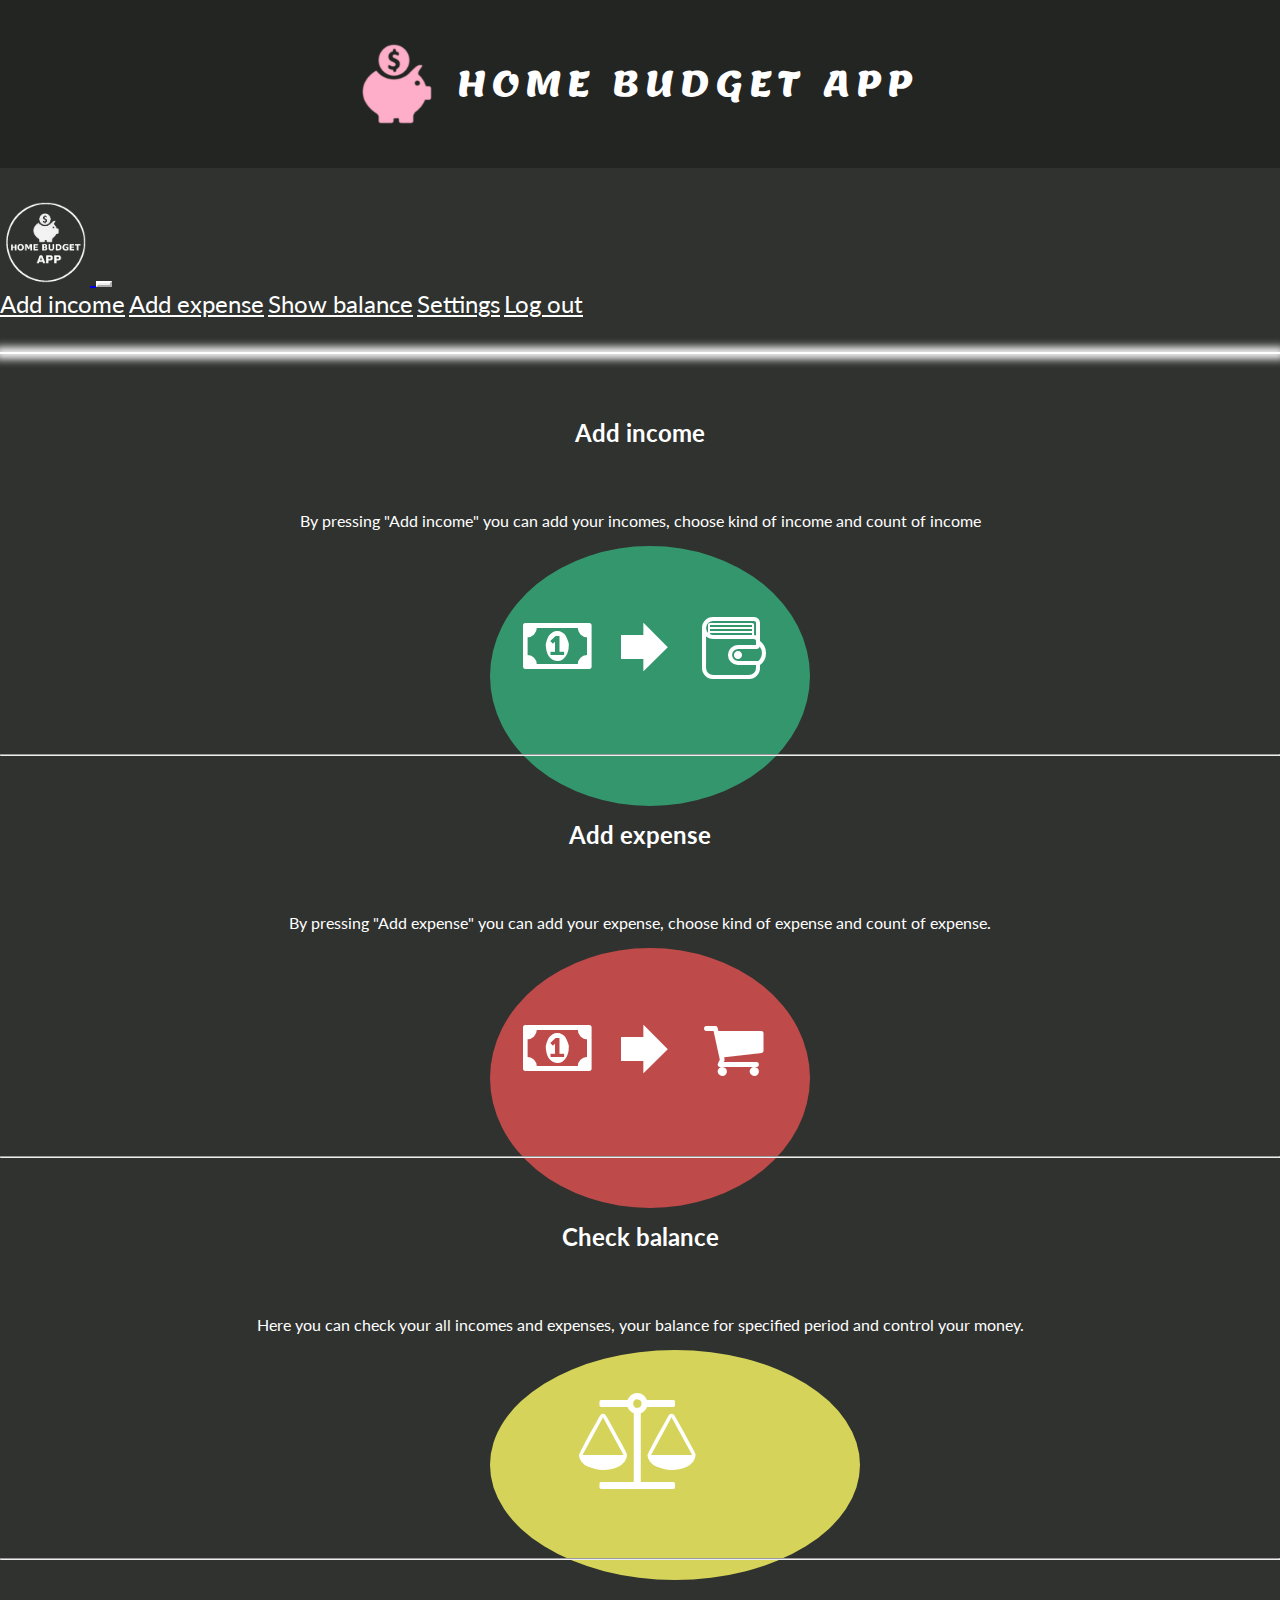
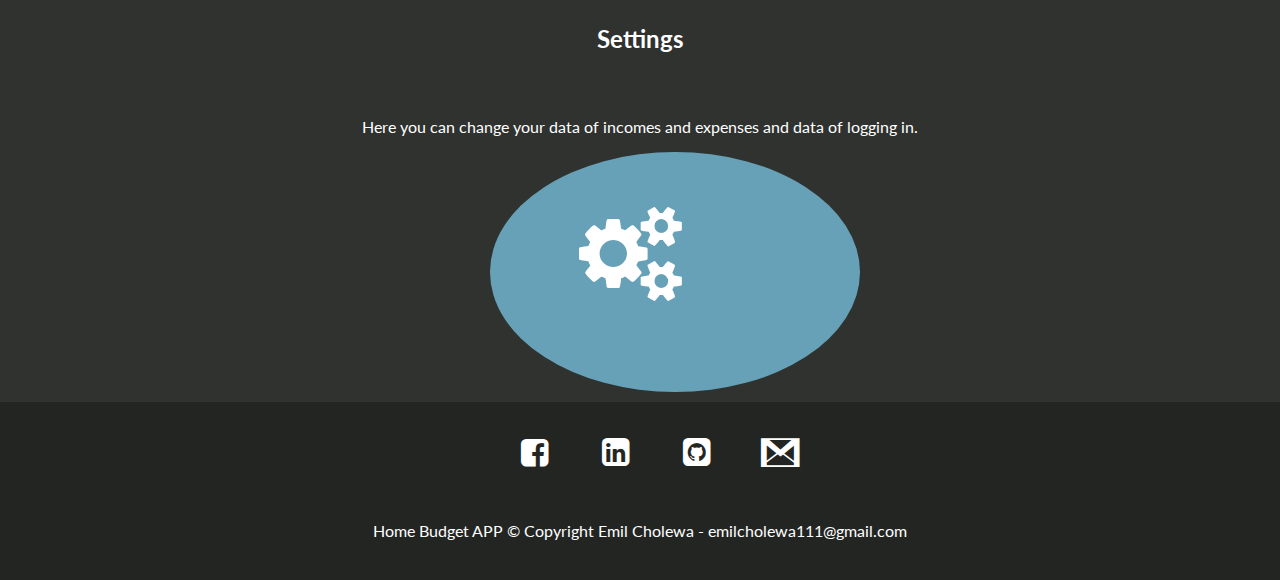
==== home.html @ 4a31994f "Add all base content" ====
<!DOCTYPE HTML>

<html lang="pl">

	<head> 
		<meta charset="utf-8" />
		<title>Home Budget</title>
		<meta name = "description" content = "The best home budget app" />
		<meta name = "keywords" content = "budget, app, home, savings, expenses, incomes" />
		<meta http-equiv="X-UA-Compatible" content="IE=edge,chrome=1" />
		<meta name="viewport" content="width=device-width, initial-scale=1">
		
		<link rel="stylesheet" href="css/fontello.css" type="text/css"/>
		<link href="https://cdn.jsdelivr.net/npm/bootstrap@5.2.3/dist/css/bootstrap.min.css" rel="stylesheet" integrity="sha384-rbsA2VBKQhggwzxH7pPCaAqO46MgnOM80zW1RWuH61DGLwZJEdK2Kadq2F9CUG65" crossorigin="anonymous">
		<link href="https://fonts.googleapis.com/css2?family=Lato:wght@400;700;900&display=swap" rel="stylesheet">
		<link rel="stylesheet" href="style.css" type="text/css"/>
		<link href='https://fonts.googleapis.com/css?family=Lemonada' rel='stylesheet'>
	</head>

	<body>
		<header>

				<div class="logo-place">
					<img class="mainLogo" src="img/pig_V2.png">
					<h1 class="logoText">HOME BUDGET APP</h1>
				</div>

		</header>

		<nav class="navbar navbar-expand-lg">
			<div class="container">
				<a class="navbar-brand" href="home.html">
					<img src="img/logoPIG.png" alt="Logo" width="90" height="90" class="d-inline-block align-text-top">
				</a>

				<button class="navbar-toggler" type="button" data-bs-toggle="collapse" data-bs-target="#navbarNavAltMarkup" aria-controls="navbarNavAltMarkup" aria-expanded="false" aria-label="Toggle navigation">
					<span class="navbar-toggler-icon"></span>
				</button>
				<div class="collapse navbar-collapse" id="navbarNavAltMarkup">
					<div class="navbar-nav ms-auto">
						<a class="nav-link" href="#">Add income</a>
						<a class="nav-link" href="add_expense.html">Add expense</a>
						<a class="nav-link" href="show_balance.html">Show balance</a>
						<a class="nav-link" href="#">Settings</a>
						<a class="nav-link" href="#">Log out</a>
					</div>
				</div>
			</div>
		</nav>

		<hr class="navLine">

		<main>
			
				<div class="container marketing">	
	
					<div class="row featurette">
						<div class="col-md-7">
							<h2 class="featurette-heading fw-normal lh-1">Add income</h2>
							<p class="lead">By pressing "Add income" you can add your incomes, choose kind of income and count of income</p>
						</div>
						
						<div class="col-md-5 first-thing">
							<a class="first-link" href="#">
								<div class="overlay first">
									<i class="icon-money icon"></i>
									<i class="icon-right-bold icon"></i>
									<i class="icon-wallet icon"></i>
								</div>
							</a>
						</div>
					</div>
				
					<hr class="featurette-divider">
				
					<div class="row featurette">
						<div class="col-md-7">
							<h2 class="featurette-heading fw-normal lh-1">Add expense</h2>
							<p class="lead">By pressing "Add expense" you can add your expense, choose kind of expense and count of expense.</p>
						</div>
						<div class="col-md-5">
							<a class="second-link" href="add_expense.html">
								<div class="overlay second">
									<i class="icon-money icon"></i>
									<i class="icon-right-bold icon"></i>
									<i class="icon-basket icon"></i>
								</div>
							</a>
						</div>
					</div>
				
					<hr class="featurette-divider">
				
					<div class="row featurette">
						<div class="col-md-7">
							<h2 class="featurette-heading fw-normal lh-1">Check balance</h2>
							<p class="lead">Here you can check your all incomes and expenses, your balance for specified period and control your money.</p>
						</div>
						<div class="col-md-5">
							<a class="third-link" href="show_balance.html">
								<div class="overlay third">
									<i class="icon-balance-scale icon"></i>
								</div>
							</a>
						</div>
					</div>

					<hr class="featurette-divider">

					<div class="row featurette">
						<div class="col-md-7">
							<h2 class="featurette-heading fw-normal lh-1">Settings</h2>
							<p class="lead">Here you can change your data of incomes and expenses and data of logging in.</p>
						</div>
						<div class="col-md-5">
							<a class="fourth-link" href="#">
								<div class="overlay fourth">
									<i class="icon-cog-alt icon"></i>
								</div>
							</a>
						</div>
					</div>
				
				</div>

		</main>
		
		<footer>
			<div class="container-fluid">
				<a class="fb-link" href="https://www.facebook.com/emil.cholewa/"><i class="icon-facebook-squared icon-footer" ></i></a>
				<a class="linkedin-link" href="https://www.linkedin.com/in/emil-cholewa-426528211/"><i class="icon-linkedin-squared icon-footer"></i></a>
				<a class="github-link" href="https://github.com/emilos6222"><i class="icon-github-squared icon-footer"></i></a>
				<a class="gmail-link" href="mailto:emil.cholewa.programista@gmail.com"><i class="icon-gmail icon-footer"></i></a>
				<p class="copyright">Home Budget APP © Copyright Emil Cholewa - emilcholewa111@gmail.com</p>
			  </div>
		</footer>

		<script src="https://cdn.jsdelivr.net/npm/bootstrap@5.2.3/dist/js/bootstrap.bundle.min.js" integrity="sha384-kenU1KFdBIe4zVF0s0G1M5b4hcpxyD9F7jL+jjXkk+Q2h455rYXK/7HAuoJl+0I4" crossorigin="anonymous"></script>
	</body>


</html>
---- css/fontello.css ----
@font-face {
  font-family: 'fontello';
  src: url('../font/fontello.eot?64614328');
  src: url('../font/fontello.eot?64614328#iefix') format('embedded-opentype'),
       url('../font/fontello.woff2?64614328') format('woff2'),
       url('../font/fontello.woff?64614328') format('woff'),
       url('../font/fontello.ttf?64614328') format('truetype'),
       url('../font/fontello.svg?64614328#fontello') format('svg');
  font-weight: normal;
  font-style: normal;
}
/* Chrome hack: SVG is rendered more smooth in Windozze. 100% magic, uncomment if you need it. */
/* Note, that will break hinting! In other OS-es font will be not as sharp as it could be */
/*
@media screen and (-webkit-min-device-pixel-ratio:0) {
  @font-face {
    font-family: 'fontello';
    src: url('../font/fontello.svg?64614328#fontello') format('svg');
  }
}
*/
[class^="icon-"]:before, [class*=" icon-"]:before {
  font-family: "fontello";
  font-style: normal;
  font-weight: normal;
  speak: never;

  display: inline-block;
  text-decoration: inherit;
  width: 1em;
  margin-right: .2em;
  text-align: center;
  /* opacity: .8; */

  /* For safety - reset parent styles, that can break glyph codes*/
  font-variant: normal;
  text-transform: none;

  /* fix buttons height, for twitter bootstrap */
  line-height: 1em;

  /* Animation center compensation - margins should be symmetric */
  /* remove if not needed */
  margin-left: .2em;

  /* you can be more comfortable with increased icons size */
  /* font-size: 120%; */

  /* Font smoothing. That was taken from TWBS */
  -webkit-font-smoothing: antialiased;
  -moz-osx-font-smoothing: grayscale;

  /* Uncomment for 3D effect */
  /* text-shadow: 1px 1px 1px rgba(127, 127, 127, 0.3); */
}

.icon-gmail:before { content: '\e800'; } /* '' */
.icon-basket:before { content: '\e801'; } /* '' */
.icon-cog-alt:before { content: '\e802'; } /* '' */
.icon-wallet:before { content: '\e803'; } /* '' */
.icon-right-bold:before { content: '\e804'; } /* '' */
.icon-money:before { content: '\f0d6'; } /* '' */
.icon-balance-scale:before { content: '\f24e'; } /* '' */
.icon-github-squared:before { content: '\f300'; } /* '' */
.icon-facebook-squared:before { content: '\f308'; } /* '' */
.icon-linkedin-squared:before { content: '\f30c'; } /* '' */
---- style.css ----
body
{
    background-color: #2f322f;
    background-repeat: no-repeat;
    font-family: 'Lato';
    color: white;
    margin: 0;
    line-height: normal;
}

/* HEADER */

header
{
    letter-spacing: 6px;
    font-weight: 700;
    font-size: 4rem;
    text-align: center;
    background-color: #232523;
    padding: 2% 0%;
    min-height: 100px;
    font-family: 'Lemonada';
}

.logo-place
{
    min-height: 100px;
    width: 50%;
    margin-left: auto;
    margin-right: auto;
    display: flex;
    align-items: center;
    justify-content: center;
}

.mainLogo
{
    height: 5rem;
}

.logoText
{
    padding-left: 4%;
    font-size: 2.2rem;
}


/* NAVBAR */

.navbar
{
    padding: 2% 0% 2% 0%;
}

.nav-link
{
    color: white;

}

.navbar-brand
{
    font-size: 1.5rem;
    font-weight: 600;
}

.nav-link
{
    font-size: 1.5rem;
}


.navbar-toggler-icon 
{
    background-image: url("data:image/svg+xml;charset=utf8,%3Csvg viewBox='0 0 32 32' xmlns='http://www.w3.org/2000/svg'%3E%3Cpath stroke='rgba(255,255,255,0.8)' stroke-width='2' stroke-linecap='round' stroke-miterlimit='10' d='M4 8h24M4 16h24M4 24h24'/%3E%3C/svg%3E");
}

.navbar-toggler
{
    color: white;
    border-color: white;
}

.container-fluid
{
    padding: 0% 20%;
}

.navLine
{
    border: 1px solid white;
    box-shadow: 0px 0px 8px 5px white;
    margin-bottom: 5%;
}

.navbar-brand:hover
{
    filter: url("img/logoPIG.png");
    filter: opacity(50%);
}

/* Main */

.overlay
{
    border-radius: 100%;
    margin-left: auto;
    margin-right: auto;
    
}

.first
{
    background-color: #36ae7ccf;
    transition: background-color .15s ease-in-out,color .15s ease-in-out,transform .15s ease-in-out;
}

.first-link, .second-link, .third-link, .fourth-link
{
    border-radius: 100%;
    display: block;
    width: 300px;
    height: 200px;
    margin-left: auto;
    margin-right: auto;
}

.first-link:link, .first-link:visited,.second-link:link,.second-link:visited,.third-link:link,.third-link:visited,.fourth-link:link,.fourth-link:visited
{
    color: white;
}

.first:hover
{
    color: black;
    background-color: #36ae7c72;
    transform: scale(0.9, 0.9);
}

.second
{
    background-color: #eb5353c2;
    transition: background-color .15s ease-in-out,color .15s ease-in-out,transform .15s ease-in-out;
}

.second:hover
{
    color: black;
    background-color: #eb535356;
    transform: scale(0.9, 0.9);
    
}

.third
{
    background-color: #f7f461d4;
    transition: background-color .15s ease-in-out,color .15s ease-in-out,transform .15s ease-in-out;

}

.third:hover
{
    color: black;
    background-color: #f7f5616a;
    transform: scale(0.9, 0.9);
}

.fourth
{
    background-color: #76bfdcca;
    transition: background-color .15s ease-in-out,color .15s ease-in-out,transform .15s ease-in-out;
}

.fourth:hover
{
    color: black;
    background-color: #76bfdc6d;
    transform: scale(0.9, 0.9);
}

.first, .second
{
    width: 300px;
    height: 200px;
    padding-top: 60px;
    padding-left: 20px;
    font-size: 0rem;    /* JAKIES KROPKI ZNIKAJA */
}

.icon
{
    font-size: 4rem;
}

.third
{
    width: 300px;
    height: 200px;
    padding-top: 30px;
    padding-left: 70px;
    font-size: 3rem;
}

.fourth
{
    width: 300px;
    height: 200px;
    padding-top: 40px;
    padding-left: 70px;
}

.icon-cog-alt, .icon-balance-scale
{
    font-size: 6rem;
}

.marketing
{
    margin-bottom: 50px;
}

.fw-normal
{
    margin-top: 5%;
    text-align: center;
    margin-bottom: 5%;
}

.lead
{
    text-align: center;
    padding-left: 5%;
    padding-right: 5%;
}

/* FOOTER */

footer
{
    background-color: #232523;
    margin: 0;
    padding: 0;
    text-align: center;
    min-height: 100px;
    padding-top: 30px;
}

.copyright
{
    padding: 0;
    margin: 0;
    padding-top: 50px;
    padding-bottom: 40px;
}

.icon-footer
{
    margin-left: 2rem;
    font-size: 2rem;
    margin-top: 50px;
}

.fb-link:link, .fb-link:visited,.linkedin-link:link, .linkedin-link:visited, .github-link:link, .github-link:visited,.gmail-link:link, .gmail-link:visited
{
    color: white;
}

.fb-link:hover,.linkedin-link:hover,.github-link:hover,.gmail-link:hover
{
    color: #b1b1b1;
}

/* EXPENSE MAIN */

.smallHeader
{
    text-align: center;
    margin-bottom: 5%;
}

.oneform
{
    margin-top: 20px;
}

input, select, textarea
{
    font-size: 18px;
    letter-spacing: 2px;
    padding: 5px;
    margin: 0;
    border-radius: 5px;
    margin-top: 7px;
    box-sizing: border-box;
    outline: none;
}

input[type=radio]
{
    margin-right: 5px;
}

.columns
{
    display: inline-block;
    margin-right: 30px;
    text-align: start;
}

.formButton
{
    margin-top: 10%;
    text-align: center;
    margin-bottom: 10%;
}

input[type=submit],
input[type=reset]
{
    width: 100px;
    cursor: pointer;
    border-radius: 0.375rem;
    margin-left: 5px;
    margin-right: 5px;
    border: 1px solid #ced4da;
    color: #212529;
    transition: border-color .15s ease-in-out,box-shadow .15s ease-in-out;
}

input[type=submit]:hover,
input[type=reset]:hover
{
    width: 100px;
    background-color: #ffffffc7;
    -webkit-box-shadow: 0px 0px 0px 3px #3765fc70;
    -moz-box-shadow: 0px 0px 0px 3px #3765fc70;
    box-shadow: 0px 0px 0px 3px #3765fc70;
    
}

#payment, .period
{
    transition: border-color .15s ease-in-out,box-shadow .15s ease-in-out;
    width: 100%;
}

#payment:focus, .period:focus
{
    -webkit-box-shadow: 0px 0px 0px 3px #3765fc70;
    -moz-box-shadow: 0px 0px 0px 3px #3765fc70;
    box-shadow: 0px 0px 0px 3px #3765fc70;
}

.cathegories
{
    font-size: 1.2rem;
    padding-left: 5%;
}

/* BALANCE MAIN */

.pagetitle
{
    text-align: center;
}

.dateside
{
    margin-top: 10%;
    margin-bottom: 10%;
    text-align: left;
    color: white;
    width: 200px;
    margin-left: auto;
    margin-right: auto;
    text-align: center;
    font-size: 23px;
    font-size: 1.2rem;
    border: 1px solid #212529;
    border-radius: 1rem;
    padding-bottom: 2%;
}

.period
{
    height: 32px;
    font-size: 1rem;
    width: 170px;
}

.balanceData
{
    text-align: center;
}

.subHeader
{
    font-size: 1.5rem;
}

.table
{
    margin-left: auto;
    margin-right: auto;
    margin-bottom: 50px;
    width: 70%;
    font-weight: bold;
}

.diagram
{
    margin-bottom: 5%;
}

.imgDiagram
{
    width: 70%;
}

.balance
{
    text-align: center;
    font-weight: bold;
    font-size: 2rem;
    margin-bottom: 8%;
}

.imgDashboard
{
    width: 100%;
}

.dashboard
{
    margin-bottom: 10%;
}


/* Media Query */

@media (min-width: 992px){
    .firstColumn
    {
        padding-right: 5%;
        box-shadow: 10px 0 5px -7px white;
    }
    .secondColumn
    {
        box-shadow: -10px 0 5px -7px white;
        padding-left: 5%;
    }

    .dateside
    {
        margin-top: 5%;
        margin-bottom: 5%;
        margin-left: auto;
        margin-right: 0;

    }
}
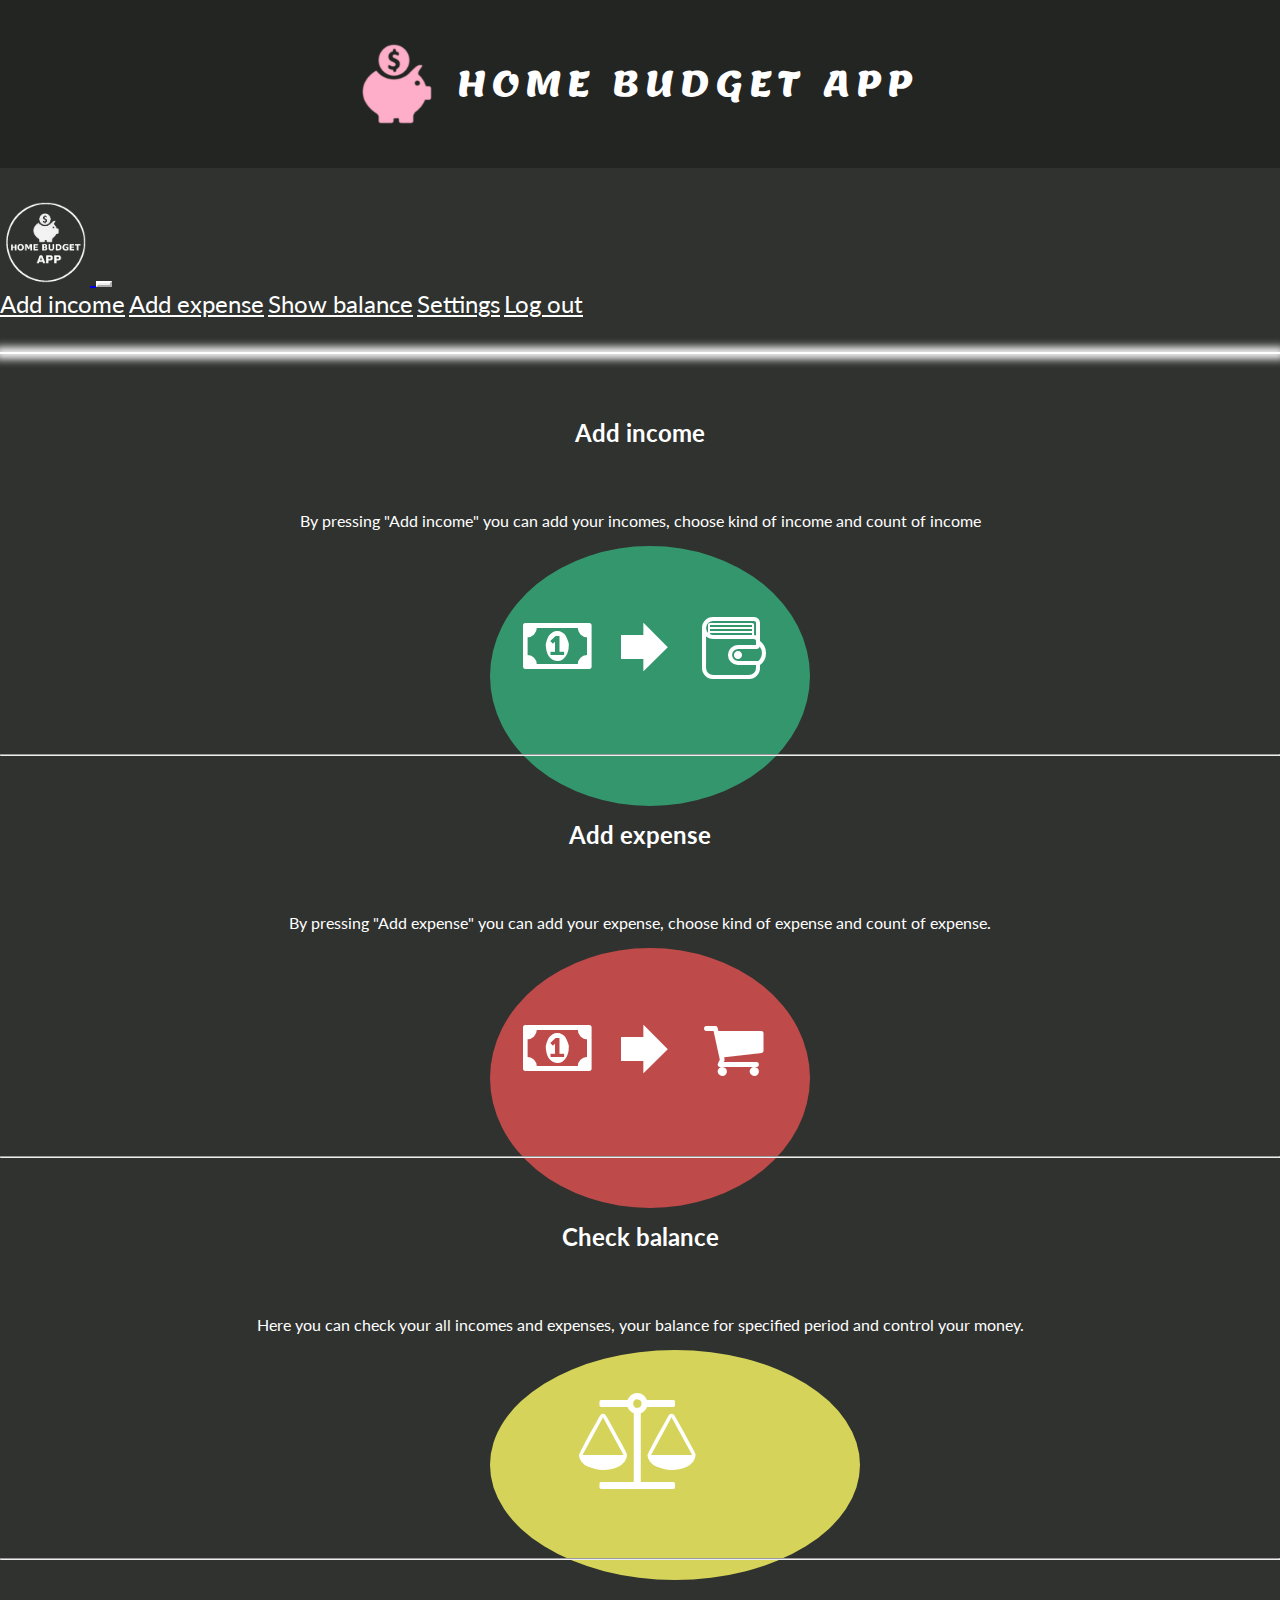
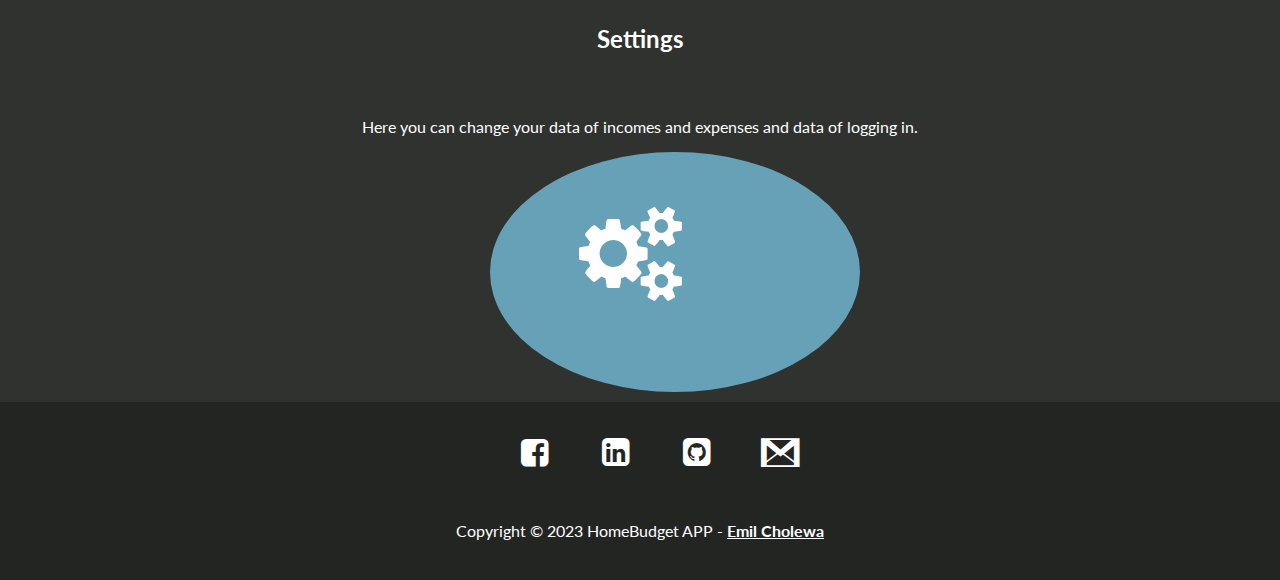
==== commit 84e49b79: "Add personal site into footer" ====
--- a/home.html
+++ b/home.html
@@ -131,7 +131,7 @@
 				<a class="linkedin-link" href="https://www.linkedin.com/in/emil-cholewa-426528211/"><i class="icon-linkedin-squared icon-footer"></i></a>
 				<a class="github-link" href="https://github.com/emilos6222"><i class="icon-github-squared icon-footer"></i></a>
 				<a class="gmail-link" href="mailto:emil.cholewa.programista@gmail.com"><i class="icon-gmail icon-footer"></i></a>
-				<p class="copyright">Home Budget APP © Copyright Emil Cholewa - emilcholewa111@gmail.com</p>
+				<p class="copyright">Copyright © 2023 HomeBudget APP - <a class="copyrightLink" href="https://emilos6222.github.io/CV/">Emil Cholewa</a></p>
 			  </div>
 		</footer>
 
--- a/style.css
+++ b/style.css
@@ -251,6 +251,18 @@
     margin: 0;
     padding-top: 50px;
     padding-bottom: 40px;
+}
+
+.copyrightLink:link, .copyrightLink:visited
+{
+    color: white;
+    font-weight: bold;
+    text-decoration: underline;
+}
+
+.copyrightLink:hover
+{
+    color: #929292;
 }
 
 .icon-footer
